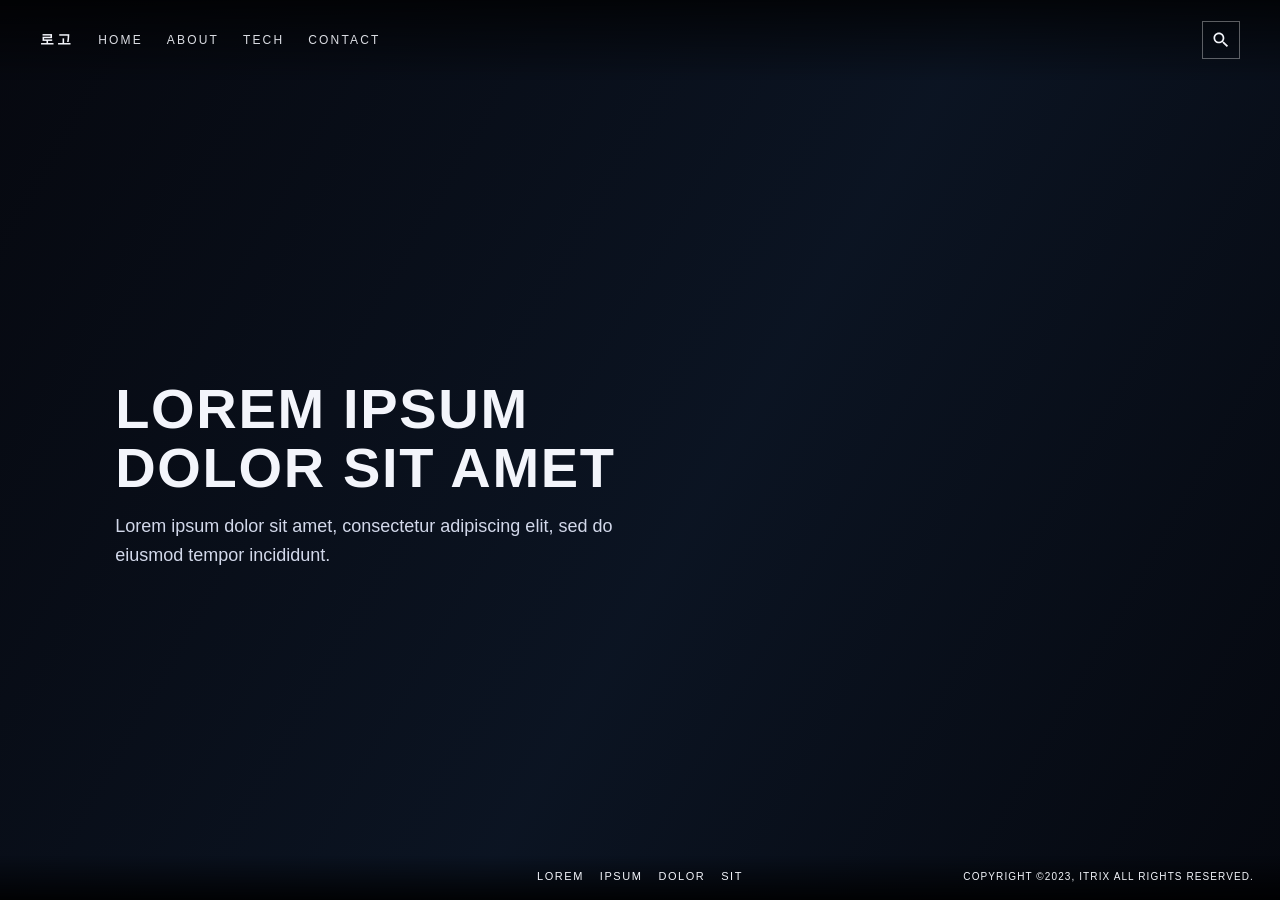
==== index.html @ 178fe6e1 "최초 업로드" ====
<!doctype html>
<html lang="ko">
  <head>
    <meta charset="UTF-8" />
    <meta name="viewport" content="width=device-width, initial-scale=1.0" />
    <title>ITRIX Mockup</title>
    <link rel="stylesheet" href="styles.css" />
  </head>
  <body>
    <header class="site-header" aria-label="주요 메뉴">
      <div class="logo">로고</div>

      <nav class="site-nav" aria-label="메인 네비게이션">
        <a href="#section-1">HOME</a>
        <a href="#section-2">ABOUT</a>
        <a href="#section-3">Tech</a>
        <a href="#section-3">Contact</a>
      </nav>

      <button class="search-btn" type="button" aria-label="검색">
        <svg viewBox="0 0 24 24" aria-hidden="true" focusable="false">
          <path d="M15.5 14h-.79l-.28-.27C15.41 12.59 16 11.11 16 9.5 16 5.91 13.09 3 9.5 3S3 5.91 3 9.5 5.91 16 9.5 16c1.61 0 3.09-.59 4.23-1.57l.27.28v.79l5 4.99L20.49 19l-4.99-5zm-6 0C7.01 14 5 11.99 5 9.5S7.01 5 9.5 5 14 7.01 14 9.5 11.99 14 9.5 14z"></path>
        </svg>
      </button>
    </header>

    <main class="main-container">
      <section id="section-1" class="panel panel-1">
        <video
          class="panel-bg-video"
          autoplay
          muted
          loop
          playsinline
          preload="auto"
          aria-hidden="true"
        >
          <source src="assets/rummikub.mp4" type="video/mp4" />
        </video>

        <div class="panel-content">
          <h1 class="panel-title">Lorem Ipsum Dolor Sit Amet</h1>
          <p class="panel-text">
            Lorem ipsum dolor sit amet, consectetur adipiscing elit, sed do eiusmod tempor incididunt.
          </p>
        </div>
      </section>

      <section id="section-2" class="panel panel-2">
        <div class="panel-content">
          <h2 class="panel-title">Consectetur Adipiscing Elit</h2>
          <p class="panel-text">
            Lorem ipsum dolor sit amet, consectetur adipiscing elit, ut labore et dolore magna aliqua.
          </p>
        </div>
      </section>

      <section id="section-3" class="panel panel-3">
        <div class="panel-content">
          <h2 class="panel-title">Sed Do Eiusmod Tempor</h2>
          <p class="panel-text">
            Lorem ipsum dolor sit amet, veniam quis nostrud exercitation ullamco laboris nisi ut.
          </p>
        </div>
      </section>
    </main>

    <footer class="site-footer" aria-label="푸터 메뉴">
      <ul class="footer-menu">
        <li><a href="#">Lorem</a></li>
        <li><a href="#">Ipsum</a></li>
        <li><a href="#">Dolor</a></li>
        <li><a href="#">Sit</a></li>
      </ul>

      <p class="footer-copy">COPYRIGHT ©2023, ITRIX ALL RIGHTS RESERVED.</p>
    </footer>
  </body>
</html>
---- styles.css ----
:root {
  --text: #f3f5fb;
  --muted: #d2d8ea;
  --line: rgba(255, 255, 255, 0.35);
}

* {
  box-sizing: border-box;
}

html,
body {
  margin: 0;
  width: 100%;
  height: 100%;
  font-family: "Helvetica Neue", Helvetica, Arial, sans-serif;
  color: var(--text);
  background: #000;
}

body {
  overflow: hidden;
}

a {
  color: inherit;
  text-decoration: none;
}

.site-header {
  position: fixed;
  top: 0;
  left: 0;
  right: 0;
  z-index: 30;
  height: 80px;
  display: flex;
  align-items: center;
  gap: 24px;
  padding: 0 40px;
  background: linear-gradient(to bottom, rgba(0, 0, 0, 0.72), rgba(0, 0, 0, 0));
}

.logo {
  font-size: 14px;
  letter-spacing: 0.22em;
  text-transform: uppercase;
  font-weight: 700;
}

.site-nav {
  display: flex;
  align-items: center;
  gap: 24px;
}

.site-nav a {
  font-size: 12px;
  letter-spacing: 0.18em;
  text-transform: uppercase;
  opacity: 0.9;
}

.site-nav a:hover {
  opacity: 1;
}

.search-btn {
  margin-left: auto;
  width: 38px;
  height: 38px;
  border: 1px solid var(--line);
  background: transparent;
  color: var(--text);
  cursor: pointer;
  display: grid;
  place-items: center;
}

.search-btn svg {
  width: 20px;
  height: 20px;
  fill: currentColor;
}

.main-container {
  width: 100%;
  height: 100vh;
  overflow-y: auto;
  scroll-snap-type: y mandatory;
  scroll-behavior: smooth;
}

.panel {
  position: relative;
  width: 100%;
  height: 100vh;
  min-height: 100vh;
  scroll-snap-align: start;
  display: flex;
  align-items: center;
  padding: 0 9vw;
  overflow: hidden;
}

.panel::before {
  content: "";
  position: absolute;
  inset: 0;
  background: linear-gradient(90deg, rgba(0, 0, 0, 0.45), rgba(0, 0, 0, 0.12) 50%, rgba(0, 0, 0, 0));
  z-index: 1;
}

.panel-bg-video {
  position: absolute;
  inset: 0;
  width: 100%;
  height: 100%;
  object-fit: cover;
  z-index: 0;
}

.panel-1 {
  background: #06080f;
}

.panel-1::before {
  background: linear-gradient(120deg, rgba(6, 8, 15, 0.72) 0%, rgba(16, 31, 52, 0.52) 55%, rgba(4, 8, 15, 0.35) 100%);
}

.panel-2 {
  background: linear-gradient(125deg, #103450 0%, #255b83 100%);
}

.panel-3 {
  background: linear-gradient(125deg, #101015 0%, #252738 100%);
}

.panel-content {
  position: relative;
  z-index: 2;
  max-width: 520px;
  margin-top: 50px;
}

.panel-title {
  margin: 0 0 14px;
  font-size: clamp(28px, 4.4vw, 56px);
  line-height: 1.05;
  text-transform: uppercase;
  letter-spacing: 0.03em;
}

.panel-text {
  margin: 0;
  color: var(--muted);
  font-size: clamp(14px, 1.5vw, 18px);
  line-height: 1.6;
}

.site-footer {
  position: fixed;
  left: 0;
  right: 0;
  bottom: 0;
  z-index: 30;
  display: grid;
  grid-template-columns: 1fr auto 1fr;
  align-items: center;
  padding: 14px 26px 18px;
  background: linear-gradient(to top, rgba(0, 0, 0, 0.86), rgba(0, 0, 0, 0));
}

.footer-menu {
  grid-column: 2;
  margin: 0;
  padding: 0;
  list-style: none;
  display: flex;
  align-items: center;
  gap: 16px;
  font-size: 11px;
  letter-spacing: 0.14em;
  text-transform: uppercase;
}

.footer-copy {
  grid-column: 3;
  justify-self: end;
  margin: 0;
  font-size: 10px;
  letter-spacing: 0.11em;
  text-transform: uppercase;
}

@media (max-width: 900px) {
  .site-header {
    height: 68px;
    padding: 0 16px;
    gap: 12px;
  }

  .site-nav {
    gap: 10px;
  }

  .site-nav a {
    font-size: 10px;
    letter-spacing: 0.1em;
  }

  .panel {
    padding: 0 18px;
  }

  .panel-content {
    margin-top: 28px;
    max-width: 92%;
  }

  .site-footer {
    grid-template-columns: 1fr;
    justify-items: center;
    gap: 8px;
    padding: 10px 14px 12px;
  }

  .footer-menu {
    grid-column: 1;
    flex-wrap: wrap;
    justify-content: center;
    gap: 8px 14px;
  }

  .footer-copy {
    grid-column: 1;
    justify-self: center;
    text-align: center;
    font-size: 9px;
    letter-spacing: 0.08em;
  }
}
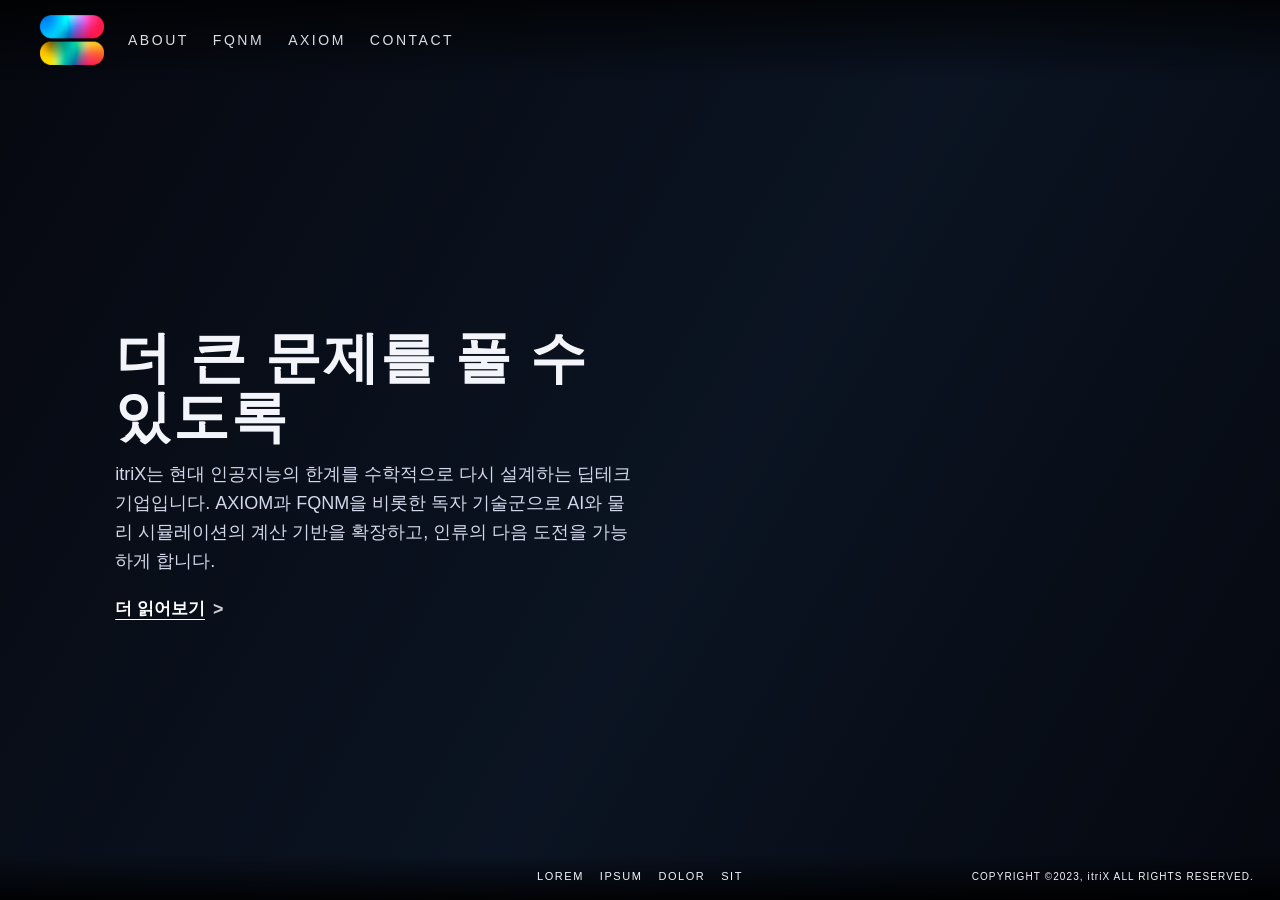
==== commit 779cb49a: "Add itriX detail pages" ====
--- a/index.html
+++ b/index.html
@@ -3,25 +3,31 @@
   <head>
     <meta charset="UTF-8" />
     <meta name="viewport" content="width=device-width, initial-scale=1.0" />
-    <title>ITRIX Mockup</title>
+    <title>itriX</title>
+    <link rel="icon" type="image/png" sizes="128x128" href="assets/favicon.png" />
     <link rel="stylesheet" href="styles.css" />
+    <script src="site.js" defer></script>
   </head>
   <body>
     <header class="site-header" aria-label="주요 메뉴">
-      <div class="logo">로고</div>
+      <a class="logo" href="#section-1" aria-label="itriX 홈">
+        <img src="assets/logo.png" alt="itriX" />
+      </a>
 
-      <nav class="site-nav" aria-label="메인 네비게이션">
-        <a href="#section-1">HOME</a>
-        <a href="#section-2">ABOUT</a>
-        <a href="#section-3">Tech</a>
+      <nav class="site-nav" id="site-nav" aria-label="메인 네비게이션" data-site-nav>
+        <a href="about.html">ABOUT</a>
+        <a href="#section-2">FQNM</a>
+        <a href="#section-3">AXIOM</a>
         <a href="#section-3">Contact</a>
       </nav>
 
-      <button class="search-btn" type="button" aria-label="검색">
-        <svg viewBox="0 0 24 24" aria-hidden="true" focusable="false">
-          <path d="M15.5 14h-.79l-.28-.27C15.41 12.59 16 11.11 16 9.5 16 5.91 13.09 3 9.5 3S3 5.91 3 9.5 5.91 16 9.5 16c1.61 0 3.09-.59 4.23-1.57l.27.28v.79l5 4.99L20.49 19l-4.99-5zm-6 0C7.01 14 5 11.99 5 9.5S7.01 5 9.5 5 14 7.01 14 9.5 11.99 14 9.5 14z"></path>
-        </svg>
+      <button class="menu-toggle" type="button" aria-label="메뉴 열기" aria-controls="site-nav" aria-expanded="false" data-menu-toggle>
+        <span aria-hidden="true"></span>
+        <span aria-hidden="true"></span>
+        <span aria-hidden="true"></span>
       </button>
+
+      <div class="nav-backdrop" data-menu-backdrop></div>
     </header>
 
     <main class="main-container">
@@ -38,30 +44,39 @@
           <source src="assets/rummikub.mp4" type="video/mp4" />
         </video>
 
-        <div class="panel-content">
-          <h1 class="panel-title">Lorem Ipsum Dolor Sit Amet</h1>
-          <p class="panel-text">
-            Lorem ipsum dolor sit amet, consectetur adipiscing elit, sed do eiusmod tempor incididunt.
-          </p>
-        </div>
+        <a class="panel-hit-area" href="about.html" aria-label="itriX 브랜드 스토리 페이지로 이동">
+          <div class="panel-content">
+            <h1 class="panel-title">더 큰 문제를 풀 수 있도록</h1>
+            <p class="panel-text">
+              itriX는 현대 인공지능의 한계를 수학적으로 다시 설계하는 딥테크 기업입니다. AXIOM과 FQNM을 비롯한 독자 기술군으로 AI와 물리 시뮬레이션의 계산 기반을 확장하고, 인류의 다음 도전을 가능하게 합니다.
+            </p>
+            <span class="panel-read-more"><span class="panel-read-more-label">더 읽어보기</span></span>
+          </div>
+        </a>
       </section>
 
       <section id="section-2" class="panel panel-2">
-        <div class="panel-content">
-          <h2 class="panel-title">Consectetur Adipiscing Elit</h2>
-          <p class="panel-text">
-            Lorem ipsum dolor sit amet, consectetur adipiscing elit, ut labore et dolore magna aliqua.
-          </p>
-        </div>
+        <a class="panel-hit-area" href="physical-ai.html" aria-label="차세대 물리 AI를 위한 계산 인프라 상세 페이지로 이동">
+          <div class="panel-content">
+            <h2 class="panel-title">차세대 물리 AI를 위한 계산 인프라</h2>
+            <p class="panel-text">
+              itriX는 물리 시뮬레이션의 병목을 줄이는 독자 계산 기술로, 더 빠르고 비용 효율적인 Physical AI 인프라를 구축합니다. 고성능 해석이 필요한 산업 전반에서 계산 비용 절감, 모델 신뢰도 향상, 하드웨어 효율 개선으로 이어질 수 있는 확장형 기술 플랫폼을 지향합니다.
+            </p>
+            <span class="panel-read-more"><span class="panel-read-more-label">더 읽어보기</span></span>
+          </div>
+        </a>
       </section>
 
       <section id="section-3" class="panel panel-3">
-        <div class="panel-content">
-          <h2 class="panel-title">Sed Do Eiusmod Tempor</h2>
-          <p class="panel-text">
-            Lorem ipsum dolor sit amet, veniam quis nostrud exercitation ullamco laboris nisi ut.
-          </p>
-        </div>
+        <a class="panel-hit-area" href="axiom.html" aria-label="AI 계산 스택을 단순화하는 AXIOM 엔진 상세 페이지로 이동">
+          <div class="panel-content">
+            <h2 class="panel-title">AI 계산 스택을 단순화하는 AXIOM 엔진</h2>
+            <p class="panel-text">
+              itriX의 AXIOM 엔진은 AI 인프라에서 가장 큰 비용 항목 중 하나인 고차원 연산의 처리 효율을 높이는 기술입니다. 더 빠른 계산, 낮은 메모리 부담, 기존 컴퓨팅 자산의 활용도 개선을 통해 차세대 AI 워크로드의 경제성을 끌어올리는 것을 목표로 합니다.
+            </p>
+            <span class="panel-read-more"><span class="panel-read-more-label">더 읽어보기</span></span>
+          </div>
+        </a>
       </section>
     </main>
 
@@ -73,7 +88,7 @@
         <li><a href="#">Sit</a></li>
       </ul>
 
-      <p class="footer-copy">COPYRIGHT ©2023, ITRIX ALL RIGHTS RESERVED.</p>
+      <p class="footer-copy">COPYRIGHT ©2023, itriX ALL RIGHTS RESERVED.</p>
     </footer>
   </body>
 </html>
--- a/styles.css
+++ b/styles.css
@@ -42,10 +42,19 @@
 }
 
 .logo {
-  font-size: 14px;
-  letter-spacing: 0.22em;
-  text-transform: uppercase;
-  font-weight: 700;
+  flex: 0 0 auto;
+  display: inline-flex;
+  align-items: center;
+  width: 64px;
+  height: 50px;
+}
+
+.logo img {
+  display: block;
+  width: 100%;
+  height: auto;
+  max-height: 100%;
+  object-fit: contain;
 }
 
 .site-nav {
@@ -55,7 +64,7 @@
 }
 
 .site-nav a {
-  font-size: 12px;
+  font-size: 14px;
   letter-spacing: 0.18em;
   text-transform: uppercase;
   opacity: 0.9;
@@ -65,22 +74,47 @@
   opacity: 1;
 }
 
-.search-btn {
+.menu-toggle {
   margin-left: auto;
   width: 38px;
   height: 38px;
-  border: 1px solid var(--line);
+  border: 0;
   background: transparent;
   color: var(--text);
   cursor: pointer;
-  display: grid;
-  place-items: center;
-}
-
-.search-btn svg {
+  display: none;
+  align-items: center;
+  justify-content: center;
+  flex-direction: column;
+  gap: 5px;
+  position: relative;
+  z-index: 42;
+}
+
+.menu-toggle span {
   width: 20px;
-  height: 20px;
-  fill: currentColor;
+  height: 2px;
+  border-radius: 999px;
+  background: currentColor;
+  transition:
+    opacity 180ms ease,
+    transform 180ms ease;
+}
+
+.site-header.is-menu-open .menu-toggle span:nth-child(1) {
+  transform: translateY(7px) rotate(45deg);
+}
+
+.site-header.is-menu-open .menu-toggle span:nth-child(2) {
+  opacity: 0;
+}
+
+.site-header.is-menu-open .menu-toggle span:nth-child(3) {
+  transform: translateY(-7px) rotate(-45deg);
+}
+
+.nav-backdrop {
+  display: none;
 }
 
 .main-container {
@@ -89,6 +123,7 @@
   overflow-y: auto;
   scroll-snap-type: y mandatory;
   scroll-behavior: smooth;
+  overscroll-behavior-y: contain;
 }
 
 .panel {
@@ -97,6 +132,7 @@
   height: 100vh;
   min-height: 100vh;
   scroll-snap-align: start;
+  scroll-snap-stop: always;
   display: flex;
   align-items: center;
   padding: 0 9vw;
@@ -129,11 +165,25 @@
 }
 
 .panel-2 {
-  background: linear-gradient(125deg, #103450 0%, #255b83 100%);
+  background:
+    linear-gradient(125deg, rgba(5, 17, 31, 0.38) 0%, rgba(8, 40, 61, 0.12) 100%),
+    url("assets/physical-ai-infra-bg.png") center / cover no-repeat,
+    #071522;
+}
+
+.panel-2::before {
+  background: linear-gradient(90deg, rgba(0, 0, 0, 0.72), rgba(2, 13, 24, 0.36) 52%, rgba(0, 0, 0, 0.04));
 }
 
 .panel-3 {
-  background: linear-gradient(125deg, #101015 0%, #252738 100%);
+  background:
+    linear-gradient(125deg, rgba(5, 8, 15, 0.46) 0%, rgba(14, 22, 34, 0.16) 100%),
+    url("assets/axiom-engine-bg.png") center / cover no-repeat,
+    #070a11;
+}
+
+.panel-3::before {
+  background: linear-gradient(90deg, rgba(0, 0, 0, 0.76), rgba(3, 10, 18, 0.48) 48%, rgba(0, 0, 0, 0.08));
 }
 
 .panel-content {
@@ -141,6 +191,34 @@
   z-index: 2;
   max-width: 520px;
   margin-top: 50px;
+}
+
+.panel-hit-area {
+  position: absolute;
+  inset: 0;
+  z-index: 2;
+  display: flex;
+  align-items: center;
+  padding: 0 9vw;
+  color: inherit;
+  cursor: pointer;
+}
+
+.panel-hit-area .panel-content {
+  transition:
+    transform 220ms ease,
+    opacity 220ms ease;
+}
+
+.panel-hit-area:hover .panel-content,
+.panel-hit-area:focus-visible .panel-content {
+  transform: translateY(-4px);
+  opacity: 0.94;
+}
+
+.panel-hit-area:focus-visible {
+  outline: 1px solid rgba(255, 255, 255, 0.72);
+  outline-offset: -18px;
 }
 
 .panel-title {
@@ -156,6 +234,34 @@
   color: var(--muted);
   font-size: clamp(14px, 1.5vw, 18px);
   line-height: 1.6;
+}
+
+.panel-read-more {
+  display: inline-flex;
+  align-items: center;
+  gap: 8px;
+  margin-top: 22px;
+  color: #fff;
+  font-size: clamp(14px, 1.35vw, 17px);
+  font-weight: 700;
+  line-height: 1.4;
+  text-decoration: none;
+}
+
+.panel-read-more-label {
+  text-decoration: underline;
+  text-decoration-thickness: 1px;
+  text-underline-offset: 5px;
+}
+
+.panel-read-more::after {
+  content: ">";
+  color: #cfcfcf;
+  font-size: 1.05em;
+  font-weight: 700;
+  line-height: 1;
+  text-decoration: none;
+  transform: translateY(1px);
 }
 
 .site-footer {
@@ -190,7 +296,388 @@
   margin: 0;
   font-size: 10px;
   letter-spacing: 0.11em;
+}
+
+.detail-body {
+  overflow: hidden;
+}
+
+.detail-page,
+.detail-section,
+.section-carousel,
+.section-track,
+.detail-slide {
+  width: 100%;
+  height: 100vh;
+}
+
+.detail-page {
+  position: relative;
+  overflow-x: hidden;
+  overflow-y: auto;
+  background: #000;
+  scroll-behavior: smooth;
+  scroll-snap-type: y mandatory;
+  overscroll-behavior-y: contain;
+}
+
+.detail-section {
+  position: relative;
+  min-height: 100vh;
+  scroll-snap-align: start;
+  scroll-snap-stop: always;
+  display: flex;
+  align-items: center;
+  overflow: hidden;
+  padding: 0 9vw;
+  background-position: center;
+  background-size: cover;
+  background-repeat: no-repeat;
+}
+
+.detail-section::before,
+.detail-slide::before {
+  content: "";
+  position: absolute;
+  inset: 0;
+  z-index: 1;
+  background:
+    linear-gradient(90deg, rgba(0, 0, 0, 0.84) 0%, rgba(0, 0, 0, 0.58) 36%, rgba(0, 0, 0, 0.08) 78%),
+    linear-gradient(180deg, rgba(0, 0, 0, 0.42) 0%, rgba(0, 0, 0, 0.04) 34%, rgba(0, 0, 0, 0.72) 100%);
+}
+
+.detail-section::after,
+.detail-slide::after {
+  content: "";
+  position: absolute;
+  inset: auto 0 0;
+  z-index: 1;
+  height: 38%;
+  background: linear-gradient(to top, rgba(0, 0, 0, 0.78), rgba(0, 0, 0, 0));
+}
+
+.detail-section-carousel {
+  display: block;
+  padding: 0;
+}
+
+.detail-section-carousel::before,
+.detail-section-carousel::after {
+  content: none;
+}
+
+.section-carousel {
+  position: relative;
+  overflow: hidden;
+}
+
+.section-track {
+  display: flex;
+  will-change: transform;
+  transition: transform 760ms cubic-bezier(0.22, 1, 0.36, 1);
+}
+
+.detail-slide {
+  position: relative;
+  flex: 0 0 100%;
+  display: flex;
+  align-items: center;
+  overflow: hidden;
+  padding: 0 9vw;
+  background-position: center;
+  background-size: cover;
+  background-repeat: no-repeat;
+}
+
+.detail-slide-hero {
+  background-image: url("assets/physical-ai-detail-hero.png");
+}
+
+.detail-slide-quantized {
+  background-image: url("assets/physical-ai-quantized-lattice.png");
+}
+
+.detail-slide-conservation {
+  background-image: url("assets/physical-ai-conservation-core.png");
+}
+
+.detail-slide-throughput {
+  background-image: url("assets/physical-ai-high-frequency-flow.png");
+  background-position: 58% center;
+}
+
+.detail-slide-economics {
+  background-image: url("assets/physical-ai-compute-economics.png");
+}
+
+.detail-slide-hardware {
+  background-image: url("assets/physical-ai-hardware-efficiency.png");
+}
+
+.detail-slide-hardware {
+  background-position: 64% center;
+}
+
+.detail-slide-platform {
+  background-image: url("assets/physical-ai-platform-grid.png");
+}
+
+.detail-slide-robotics {
+  background-image: url("assets/physical-ai-robotics-validation.png");
+  background-position: 54% center;
+}
+
+.detail-slide-energy {
+  background-image: url("assets/physical-ai-energy-manufacturing.png");
+  background-position: 58% center;
+}
+
+.axiom-slide-hero {
+  background-image: url("assets/axiom-detail-hero.png");
+}
+
+.axiom-slide-unified-kernel {
+  background-image: url("assets/axiom-unified-kernel.png");
+}
+
+.axiom-slide-cre-geometry {
+  background-image: url("assets/axiom-cre-geometry.png");
+}
+
+.axiom-slide-memory {
+  background-image: url("assets/axiom-memory-footprint.png");
+}
+
+.axiom-slide-economics {
+  background-image: url("assets/axiom-compute-economics.png");
+}
+
+.axiom-slide-runtime {
+  background-image: url("assets/axiom-runtime-path.png");
+}
+
+.axiom-slide-hardware {
+  background-image: url("assets/axiom-hardware-utilization.png");
+}
+
+.axiom-slide-ai-workloads {
+  background-image: url("assets/axiom-ai-workloads.png");
+}
+
+.axiom-slide-platform-ip {
+  background-image: url("assets/axiom-platform-ip.png");
+}
+
+.detail-copy {
+  position: relative;
+  z-index: 2;
+  max-width: 690px;
+  margin-top: 54px;
+}
+
+.detail-copy-narrow {
+  max-width: 630px;
+}
+
+.detail-kicker {
+  margin: 0 0 14px;
+  color: rgba(244, 248, 255, 0.78);
+  font-size: 12px;
+  font-weight: 700;
+  letter-spacing: 0.22em;
   text-transform: uppercase;
+}
+
+.detail-copy h1,
+.detail-copy h2 {
+  margin: 0;
+  max-width: 760px;
+  font-size: 82px;
+  line-height: 1.02;
+  letter-spacing: 0;
+}
+
+.detail-copy h2 {
+  font-size: 60px;
+}
+
+.detail-copy p {
+  margin: 22px 0 0;
+  max-width: 650px;
+  color: rgba(229, 236, 250, 0.88);
+  font-size: clamp(15px, 1.35vw, 19px);
+  line-height: 1.65;
+}
+
+.detail-meta {
+  display: grid;
+  grid-template-columns: repeat(3, minmax(0, 1fr));
+  gap: 1px;
+  max-width: 720px;
+  margin: 34px 0 0;
+  padding: 0;
+  background: rgba(255, 255, 255, 0.16);
+  border: 1px solid rgba(255, 255, 255, 0.18);
+}
+
+.detail-meta div {
+  min-height: 86px;
+  padding: 15px 18px 16px;
+  background: rgba(2, 8, 16, 0.42);
+  backdrop-filter: blur(14px);
+}
+
+.detail-meta dt {
+  color: rgba(255, 255, 255, 0.58);
+  font-size: 10px;
+  font-weight: 700;
+  letter-spacing: 0.18em;
+  text-transform: uppercase;
+}
+
+.detail-meta dd {
+  margin: 8px 0 0;
+  color: rgba(255, 255, 255, 0.92);
+  font-size: 13px;
+  line-height: 1.45;
+}
+
+.detail-scroll-cue {
+  position: absolute;
+  left: 50%;
+  bottom: 78px;
+  z-index: 3;
+  width: 40px;
+  height: 40px;
+  display: grid;
+  place-items: center;
+  color: rgba(255, 255, 255, 0.82);
+  transform: translateX(-50%);
+}
+
+.detail-scroll-cue span {
+  font-size: 32px;
+  line-height: 1;
+}
+
+.carousel-arrow {
+  position: absolute;
+  top: 50%;
+  z-index: 35;
+  width: 54px;
+  height: 72px;
+  border: 0;
+  background: transparent;
+  color: rgba(255, 255, 255, 0.88);
+  cursor: pointer;
+  transform: translateY(-50%);
+}
+
+.carousel-arrow span {
+  display: block;
+  font-size: 48px;
+  line-height: 1;
+}
+
+.carousel-arrow:hover,
+.carousel-arrow:focus-visible {
+  color: #fff;
+}
+
+.carousel-arrow:focus-visible,
+.carousel-dot:focus-visible {
+  outline: 1px solid rgba(255, 255, 255, 0.8);
+  outline-offset: 4px;
+}
+
+.carousel-arrow-prev {
+  left: 20px;
+}
+
+.carousel-arrow-next {
+  right: 20px;
+}
+
+.carousel-dots {
+  position: absolute;
+  left: 50%;
+  bottom: 74px;
+  z-index: 35;
+  display: flex;
+  align-items: center;
+  gap: 8px;
+  transform: translateX(-50%);
+}
+
+.carousel-dot {
+  width: 6px;
+  height: 6px;
+  padding: 0;
+  border: 0;
+  border-radius: 999px;
+  background: rgba(255, 255, 255, 0.48);
+  cursor: pointer;
+  transition:
+    width 180ms ease,
+    background 180ms ease;
+}
+
+.carousel-dot.is-active {
+  width: 26px;
+  background: #fff;
+}
+
+@media (max-width: 1200px) {
+  .detail-copy h1,
+  .detail-copy h2 {
+    font-size: 68px;
+  }
+
+  .detail-copy h2 {
+    font-size: 52px;
+  }
+}
+
+@media (max-height: 700px) {
+  .detail-copy {
+    max-width: 860px;
+    margin-top: 24px;
+  }
+
+  .detail-copy-narrow {
+    max-width: 780px;
+  }
+
+  .detail-kicker {
+    margin-bottom: 10px;
+    font-size: 11px;
+  }
+
+  .detail-copy h1,
+  .detail-copy h2 {
+    max-width: 920px;
+    font-size: 52px;
+    line-height: 1.04;
+  }
+
+  .detail-copy h2 {
+    font-size: 46px;
+  }
+
+  .detail-copy p {
+    max-width: 800px;
+    margin-top: 14px;
+    font-size: 15px;
+    line-height: 1.5;
+  }
+
+  .detail-meta {
+    display: none;
+  }
+
+  .carousel-dots {
+    bottom: 58px;
+  }
 }
 
 @media (max-width: 900px) {
@@ -198,24 +685,165 @@
     height: 68px;
     padding: 0 16px;
     gap: 12px;
+    z-index: 40;
+  }
+
+  .logo {
+    width: 50px;
+    height: 40px;
   }
 
   .site-nav {
-    gap: 10px;
+    position: fixed;
+    top: 0;
+    right: 0;
+    bottom: 0;
+    z-index: 41;
+    width: min(280px, calc(100vw - 70px));
+    padding: 88px 24px 28px;
+    flex-direction: column;
+    align-items: flex-start;
+    gap: 16px;
+    background: rgba(4, 7, 14, 0.94);
+    border-left: 1px solid rgba(255, 255, 255, 0.14);
+    box-shadow: -18px 0 40px rgba(0, 0, 0, 0.34);
+    backdrop-filter: blur(18px);
+    transform: translateX(100%);
+    pointer-events: none;
+    transition: transform 220ms ease;
   }
 
   .site-nav a {
-    font-size: 10px;
-    letter-spacing: 0.1em;
+    width: 100%;
+    padding: 10px 0;
+    font-size: 13px;
+    letter-spacing: 0.16em;
+    border-bottom: 1px solid rgba(255, 255, 255, 0.12);
+  }
+
+  .menu-toggle {
+    display: inline-flex;
+  }
+
+  .site-header.is-menu-open .site-nav {
+    transform: translateX(0);
+    pointer-events: auto;
+  }
+
+  .nav-backdrop {
+    position: fixed;
+    inset: 0;
+    z-index: 39;
+    display: block;
+    background: rgba(0, 0, 0, 0.28);
+    opacity: 0;
+    pointer-events: none;
+    transition: opacity 220ms ease;
+  }
+
+  .site-header.is-menu-open .nav-backdrop {
+    opacity: 1;
+    pointer-events: auto;
   }
 
   .panel {
+    padding: 0 18px;
+  }
+
+  .panel-hit-area {
     padding: 0 18px;
   }
 
   .panel-content {
     margin-top: 28px;
     max-width: 92%;
+  }
+
+  .detail-section,
+  .detail-slide {
+    align-items: center;
+    padding: 84px 18px 96px;
+  }
+
+  .detail-section-carousel {
+    padding: 0;
+  }
+
+  .detail-slide::before {
+    background:
+      linear-gradient(90deg, rgba(0, 0, 0, 0.76), rgba(0, 0, 0, 0.18) 100%),
+      linear-gradient(180deg, rgba(0, 0, 0, 0.4) 0%, rgba(0, 0, 0, 0.2) 34%, rgba(0, 0, 0, 0.86) 100%);
+  }
+
+  .detail-section::before {
+    background:
+      linear-gradient(90deg, rgba(0, 0, 0, 0.76), rgba(0, 0, 0, 0.18) 100%),
+      linear-gradient(180deg, rgba(0, 0, 0, 0.4) 0%, rgba(0, 0, 0, 0.2) 34%, rgba(0, 0, 0, 0.86) 100%);
+  }
+
+  .detail-copy {
+    max-width: 100%;
+    margin-top: 0;
+  }
+
+  .detail-kicker {
+    font-size: 10px;
+    letter-spacing: 0.16em;
+  }
+
+  .detail-copy h1,
+  .detail-copy h2 {
+    font-size: 40px;
+    line-height: 1.04;
+  }
+
+  .detail-copy p {
+    margin-top: 15px;
+    font-size: 14px;
+    line-height: 1.58;
+  }
+
+  .detail-meta {
+    grid-template-columns: 1fr;
+    margin-top: 22px;
+  }
+
+  .detail-meta div {
+    min-height: auto;
+    padding: 10px 12px;
+  }
+
+  .detail-meta dd {
+    margin-top: 4px;
+    font-size: 12px;
+  }
+
+  .carousel-arrow {
+    top: auto;
+    bottom: 64px;
+    width: 44px;
+    height: 44px;
+    transform: none;
+  }
+
+  .carousel-arrow span {
+    font-size: 36px;
+  }
+
+  .carousel-arrow-prev {
+    left: 10px;
+  }
+
+  .carousel-arrow-next {
+    right: 10px;
+  }
+
+  .carousel-dots {
+    bottom: 78px;
+  }
+
+  .detail-scroll-cue {
+    bottom: 74px;
   }
 
   .site-footer {
@@ -240,3 +868,656 @@
     letter-spacing: 0.08em;
   }
 }
+
+.about-body {
+  overflow: hidden;
+  background: #020408;
+}
+
+.about-body .site-header {
+  background: linear-gradient(to bottom, rgba(0, 0, 0, 0.82), rgba(0, 0, 0, 0));
+}
+
+.about-body .site-nav a[aria-current="page"] {
+  opacity: 1;
+  color: #fff;
+}
+
+.about-progress {
+  position: fixed;
+  top: 0;
+  left: 0;
+  right: 0;
+  z-index: 70;
+  height: 2px;
+  background: linear-gradient(90deg, #f4f8ff, #e8a95a);
+  transform: scaleX(0);
+  transform-origin: left center;
+}
+
+.about-page {
+  height: 100vh;
+  overflow-x: hidden;
+  overflow-y: auto;
+  background:
+    radial-gradient(circle at 72% 8%, rgba(73, 137, 154, 0.22), transparent 32%),
+    linear-gradient(180deg, #020408 0%, #050911 42%, #020408 100%);
+  scroll-behavior: smooth;
+  overscroll-behavior-y: contain;
+}
+
+.about-hero,
+.about-section,
+.about-question,
+.about-reconstruction,
+.about-closing {
+  position: relative;
+  overflow: hidden;
+}
+
+.about-hero {
+  min-height: 100svh;
+  display: flex;
+  align-items: center;
+  padding: 124px 9vw 110px;
+  background:
+    linear-gradient(90deg, rgba(0, 0, 0, 0.86) 0%, rgba(0, 0, 0, 0.72) 34%, rgba(0, 0, 0, 0.16) 78%),
+    linear-gradient(180deg, rgba(0, 0, 0, 0.16), rgba(0, 0, 0, 0.86)),
+    url("assets/about-lens-hero.png") center / cover no-repeat;
+}
+
+.about-hero-copy {
+  position: relative;
+  z-index: 2;
+  width: min(760px, 100%);
+}
+
+.about-wordmark {
+  display: flex;
+  align-items: baseline;
+  gap: 0.02em;
+  margin: 0 0 30px;
+  color: #fff;
+  font-size: clamp(88px, 15vw, 188px);
+  font-weight: 800;
+  line-height: 0.82;
+  letter-spacing: 0;
+  text-transform: none;
+}
+
+.about-wordmark span:last-child {
+  color: #f5b868;
+  text-shadow:
+    0 0 28px rgba(245, 184, 104, 0.48),
+    0 0 68px rgba(91, 174, 201, 0.22);
+}
+
+.about-hero-line,
+.about-hero-statement,
+.about-hero-text {
+  margin: 0;
+  max-width: 660px;
+}
+
+.about-hero-line {
+  color: rgba(231, 239, 252, 0.74);
+  font-size: clamp(18px, 2vw, 27px);
+  line-height: 1.45;
+}
+
+.about-hero-statement {
+  margin-top: 26px;
+  color: #fff;
+  font-size: clamp(32px, 5.6vw, 72px);
+  font-weight: 800;
+  line-height: 1.04;
+  letter-spacing: 0;
+}
+
+.about-hero-text {
+  margin-top: 26px;
+  color: rgba(231, 239, 252, 0.86);
+  font-size: clamp(16px, 1.7vw, 21px);
+  line-height: 1.7;
+}
+
+.about-section {
+  padding: clamp(86px, 12vw, 178px) 9vw;
+}
+
+.about-intro-grid,
+.about-two-column,
+.about-name-grid {
+  display: grid;
+  grid-template-columns: minmax(180px, 0.45fr) minmax(0, 1fr);
+  gap: clamp(38px, 7vw, 112px);
+  align-items: start;
+}
+
+.about-side-note {
+  position: sticky;
+  top: 120px;
+  display: grid;
+  gap: 16px;
+  color: rgba(231, 239, 252, 0.58);
+  font-size: 13px;
+  font-weight: 700;
+  letter-spacing: 0.24em;
+  text-transform: uppercase;
+}
+
+.about-side-note span {
+  padding-left: 18px;
+  border-left: 1px solid rgba(255, 255, 255, 0.18);
+}
+
+.about-prose {
+  max-width: 860px;
+}
+
+.about-prose p,
+.about-letter-card p,
+.about-reconstruction-copy p,
+.about-alpha-heading p,
+.about-alpha-path p,
+.about-closing-inner p {
+  margin: 0;
+  color: rgba(229, 236, 250, 0.82);
+  font-size: clamp(16px, 1.45vw, 20px);
+  line-height: 1.82;
+  word-break: keep-all;
+}
+
+.about-prose p + p,
+.about-letter-card p + p,
+.about-reconstruction-copy p + p,
+.about-closing-inner p + p {
+  margin-top: 24px;
+}
+
+.about-prose-large p {
+  color: rgba(241, 246, 255, 0.9);
+  font-size: clamp(22px, 2.5vw, 38px);
+  line-height: 1.48;
+  letter-spacing: 0;
+}
+
+.about-emphasis {
+  color: #fff !important;
+  font-weight: 800;
+}
+
+.about-computing {
+  background:
+    radial-gradient(circle at 16% 28%, rgba(61, 130, 151, 0.18), transparent 30%),
+    linear-gradient(180deg, rgba(255, 255, 255, 0.025), rgba(255, 255, 255, 0));
+}
+
+.about-two-column {
+  grid-template-columns: minmax(0, 0.9fr) minmax(280px, 0.48fr);
+}
+
+.about-index-panel {
+  display: grid;
+  grid-template-columns: 54px minmax(0, 1fr);
+  gap: 0;
+  border-top: 1px solid rgba(255, 255, 255, 0.2);
+}
+
+.about-index-panel span,
+.about-index-panel p {
+  min-height: 82px;
+  margin: 0;
+  padding: 20px 0;
+  border-bottom: 1px solid rgba(255, 255, 255, 0.16);
+}
+
+.about-index-panel span {
+  color: rgba(245, 184, 104, 0.82);
+  font-size: 12px;
+  font-weight: 800;
+  letter-spacing: 0.16em;
+}
+
+.about-index-panel p {
+  color: rgba(241, 246, 255, 0.88);
+  font-size: clamp(16px, 1.5vw, 19px);
+  line-height: 1.55;
+}
+
+.about-question {
+  min-height: 94svh;
+  display: flex;
+  align-items: center;
+  padding: 120px 9vw;
+  background:
+    linear-gradient(90deg, rgba(0, 0, 0, 0.84), rgba(0, 0, 0, 0.18)),
+    url("assets/axiom-cre-geometry.png") center / cover no-repeat;
+}
+
+.about-question-inner {
+  max-width: 980px;
+}
+
+.about-question-inner p {
+  margin: 0;
+  max-width: 780px;
+  color: rgba(231, 239, 252, 0.78);
+  font-size: clamp(16px, 1.55vw, 21px);
+  line-height: 1.7;
+}
+
+.about-question-inner h2 {
+  margin: 22px 0 28px;
+  max-width: 1120px;
+  color: #fff;
+  font-size: clamp(38px, 6vw, 86px);
+  line-height: 1.08;
+  letter-spacing: 0;
+}
+
+.about-mission {
+  background:
+    radial-gradient(circle at 84% 24%, rgba(245, 184, 104, 0.13), transparent 28%),
+    #03070d;
+}
+
+.about-mission-line {
+  display: grid;
+  grid-template-columns: minmax(120px, 0.28fr) minmax(0, 1fr);
+  gap: clamp(26px, 6vw, 86px);
+  align-items: start;
+  margin-bottom: clamp(56px, 8vw, 112px);
+}
+
+.about-mission-line span {
+  color: rgba(245, 184, 104, 0.88);
+  font-size: 12px;
+  font-weight: 800;
+  letter-spacing: 0.22em;
+  text-transform: uppercase;
+}
+
+.about-mission-line p {
+  margin: 0;
+  max-width: 1040px;
+  color: #fff;
+  font-size: clamp(38px, 5.4vw, 82px);
+  font-weight: 800;
+  line-height: 1.08;
+  letter-spacing: 0;
+  word-break: keep-all;
+}
+
+.about-prose-centered {
+  margin-left: auto;
+  margin-right: auto;
+}
+
+.about-name-system {
+  overflow: visible;
+  background:
+    linear-gradient(180deg, #03070d 0%, #07111a 44%, #03070d 100%),
+    radial-gradient(circle at 24% 48%, rgba(76, 149, 170, 0.15), transparent 34%);
+}
+
+.about-name-grid {
+  grid-template-columns: minmax(140px, 0.32fr) minmax(0, 1fr);
+  align-items: start;
+}
+
+.about-name-rail {
+  position: sticky;
+  top: 96px;
+  z-index: 3;
+  align-self: start;
+  display: grid;
+  gap: 3px;
+  color: rgba(255, 255, 255, 0.18);
+  font-size: clamp(54px, 7vw, 106px);
+  font-weight: 800;
+  line-height: 0.92;
+  letter-spacing: 0;
+}
+
+.about-name-rail span {
+  transition:
+    color 220ms ease,
+    text-shadow 220ms ease,
+    transform 220ms ease;
+}
+
+.about-name-rail span.is-active {
+  color: #fff;
+  text-shadow: 0 0 34px rgba(245, 184, 104, 0.34);
+  transform: translateX(10px);
+}
+
+.about-letter-card {
+  display: block;
+  padding: clamp(48px, 7vw, 86px) 0;
+  border-top: 1px solid rgba(255, 255, 255, 0.16);
+}
+
+.about-letter-card:last-child {
+  border-bottom: 1px solid rgba(255, 255, 255, 0.16);
+}
+
+.about-letter-mark {
+  display: none;
+  color: rgba(245, 184, 104, 0.9);
+  font-size: clamp(48px, 7vw, 96px);
+  font-weight: 800;
+  line-height: 0.92;
+}
+
+.about-letter-card h2,
+.about-reconstruction-copy h2,
+.about-alpha-heading h2,
+.about-closing-inner h2 {
+  margin: 0 0 22px;
+  color: #fff;
+  font-size: clamp(38px, 5.5vw, 78px);
+  line-height: 1.06;
+  letter-spacing: 0;
+  word-break: keep-all;
+}
+
+.about-letter-card-x .about-letter-mark,
+.about-letter-card-x h2 {
+  color: #f5b868;
+}
+
+.about-reconstruction {
+  min-height: 112svh;
+  display: flex;
+  align-items: center;
+  padding: 128px 9vw 120px;
+  background:
+    linear-gradient(90deg, rgba(0, 0, 0, 0.88) 0%, rgba(0, 0, 0, 0.72) 34%, rgba(0, 0, 0, 0.1) 78%),
+    linear-gradient(180deg, rgba(0, 0, 0, 0.22), rgba(0, 0, 0, 0.82)),
+    url("assets/about-reconstruction-point.png") center / cover no-repeat;
+}
+
+.about-reconstruction-copy {
+  max-width: 760px;
+}
+
+.about-alpha {
+  background: #020408;
+}
+
+.about-alpha-heading {
+  max-width: 900px;
+  margin-bottom: clamp(50px, 8vw, 96px);
+}
+
+.about-alpha-paths {
+  display: grid;
+  grid-template-columns: repeat(2, minmax(0, 1fr));
+  gap: clamp(26px, 4vw, 54px);
+}
+
+.about-alpha-path {
+  display: block;
+  min-height: 360px;
+  padding: clamp(28px, 4vw, 46px);
+  border: 1px solid rgba(255, 255, 255, 0.16);
+  background:
+    linear-gradient(145deg, rgba(255, 255, 255, 0.07), rgba(255, 255, 255, 0.018)),
+    rgba(2, 8, 16, 0.52);
+  transition:
+    border-color 220ms ease,
+    transform 220ms ease,
+    background 220ms ease;
+}
+
+.about-alpha-path:hover,
+.about-alpha-path:focus-visible {
+  border-color: rgba(245, 184, 104, 0.68);
+  background:
+    linear-gradient(145deg, rgba(245, 184, 104, 0.13), rgba(255, 255, 255, 0.02)),
+    rgba(2, 8, 16, 0.7);
+  transform: translateY(-4px);
+}
+
+.about-alpha-path:focus-visible {
+  outline: 1px solid rgba(255, 255, 255, 0.78);
+  outline-offset: 4px;
+}
+
+.about-alpha-path span {
+  color: rgba(245, 184, 104, 0.86);
+  font-size: 12px;
+  font-weight: 800;
+  letter-spacing: 0.2em;
+  text-transform: uppercase;
+}
+
+.about-alpha-path h3 {
+  margin: 34px 0 24px;
+  color: #fff;
+  font-size: clamp(26px, 2.65vw, 38px);
+  line-height: 1.16;
+  letter-spacing: 0;
+  word-break: keep-all;
+}
+
+.about-closing {
+  min-height: 360svh;
+  overflow: visible;
+  display: block;
+  padding: 0 9vw;
+  background:
+    radial-gradient(circle at 50% 24%, rgba(245, 184, 104, 0.12), transparent 32%),
+    linear-gradient(180deg, #020408 0%, #07111a 58%, #020408 100%);
+}
+
+.about-closing-sticky {
+  position: sticky;
+  top: 0;
+  min-height: 100svh;
+  display: grid;
+  place-items: center;
+  padding: 106px 0 132px;
+}
+
+.about-closing-stage {
+  position: relative;
+  width: min(1100px, 100%);
+  min-height: clamp(380px, 54svh, 620px);
+  display: grid;
+  align-items: center;
+  justify-items: center;
+  margin: 0 auto;
+}
+
+.about-closing-inner {
+  width: min(1100px, 100%);
+  margin: 0 auto;
+  text-align: center;
+}
+
+.about-closing-panel-secondary {
+  margin-top: 44px;
+}
+
+.about-closing.is-sequence-ready .about-closing-panel {
+  grid-area: 1 / 1;
+  margin-top: 0;
+  will-change: opacity, transform, filter;
+}
+
+.about-closing.is-sequence-ready .about-closing-panel-primary {
+  opacity: var(--closing-primary-opacity, 1);
+  filter: blur(var(--closing-primary-blur, 0px));
+  transform: translateY(var(--closing-primary-y, 0px));
+  pointer-events: none;
+}
+
+.about-closing.is-sequence-ready .about-closing-panel-secondary {
+  opacity: var(--closing-secondary-opacity, 0);
+  filter: blur(var(--closing-secondary-blur, 10px));
+  transform: translateY(var(--closing-secondary-y, 76px));
+}
+
+.about-closing-inner h2 {
+  margin: 18px auto 34px;
+  max-width: 1020px;
+}
+
+.about-closing-inner p {
+  max-width: 780px;
+  margin-left: auto;
+  margin-right: auto;
+}
+
+.about-closing-link {
+  display: inline-flex;
+  align-items: center;
+  margin-top: 44px;
+  color: #fff;
+  font-size: 16px;
+  font-weight: 800;
+  line-height: 1.4;
+  text-decoration: underline;
+  text-decoration-thickness: 1px;
+  text-underline-offset: 6px;
+}
+
+[data-reveal] {
+  opacity: 0;
+  transform: translateY(28px);
+  transition:
+    opacity 680ms ease,
+    transform 680ms cubic-bezier(0.22, 1, 0.36, 1);
+}
+
+[data-reveal].is-visible {
+  opacity: 1;
+  transform: translateY(0);
+}
+
+@media (prefers-reduced-motion: reduce) {
+  [data-reveal],
+  .about-name-rail span,
+  .about-alpha-path,
+  .about-closing-panel {
+    transition: none;
+  }
+
+  .about-closing {
+    min-height: 100svh;
+  }
+
+  .about-closing-sticky {
+    position: static;
+  }
+
+  .about-closing.is-sequence-ready .about-closing-panel {
+    opacity: 1;
+    filter: none;
+    transform: none;
+  }
+
+  .about-closing.is-sequence-ready .about-closing-panel-secondary {
+    margin-top: 44px;
+  }
+}
+
+@media (max-width: 980px) {
+  .about-intro-grid,
+  .about-two-column,
+  .about-name-grid,
+  .about-mission-line,
+  .about-alpha-paths {
+    grid-template-columns: 1fr;
+  }
+
+  .about-side-note,
+  .about-name-rail {
+    position: static;
+  }
+
+  .about-name-rail {
+    display: flex;
+    gap: 10px;
+    margin-bottom: 12px;
+    font-size: 56px;
+  }
+
+  .about-name-rail span.is-active {
+    transform: translateY(-4px);
+  }
+
+}
+
+@media (max-width: 700px) {
+  .about-hero,
+  .about-section,
+  .about-question,
+  .about-reconstruction,
+  .about-closing {
+    padding-left: 18px;
+    padding-right: 18px;
+  }
+
+  .about-hero {
+    align-items: flex-end;
+    padding-top: 96px;
+    padding-bottom: 138px;
+    background-position: 61% center;
+  }
+
+  .about-wordmark {
+    margin-bottom: 22px;
+    font-size: clamp(72px, 24vw, 118px);
+  }
+
+  .about-hero-statement {
+    margin-top: 18px;
+    font-size: clamp(30px, 10vw, 44px);
+  }
+
+  .about-prose-large p {
+    font-size: 24px;
+    line-height: 1.5;
+  }
+
+  .about-question,
+  .about-reconstruction {
+    min-height: 100svh;
+    padding-top: 104px;
+    padding-bottom: 136px;
+    background-position: 62% center;
+  }
+
+  .about-question-inner h2,
+  .about-mission-line p,
+  .about-letter-card h2,
+  .about-reconstruction-copy h2,
+  .about-alpha-heading h2,
+  .about-closing-inner h2 {
+    font-size: clamp(34px, 10vw, 48px);
+  }
+
+  .about-index-panel {
+    grid-template-columns: 46px minmax(0, 1fr);
+  }
+
+  .about-alpha-path {
+    min-height: auto;
+  }
+
+  .about-closing {
+    padding-bottom: 0;
+  }
+
+  .about-closing-sticky {
+    padding: 96px 0 132px;
+  }
+
+  .about-closing-stage {
+    min-height: 62svh;
+  }
+}
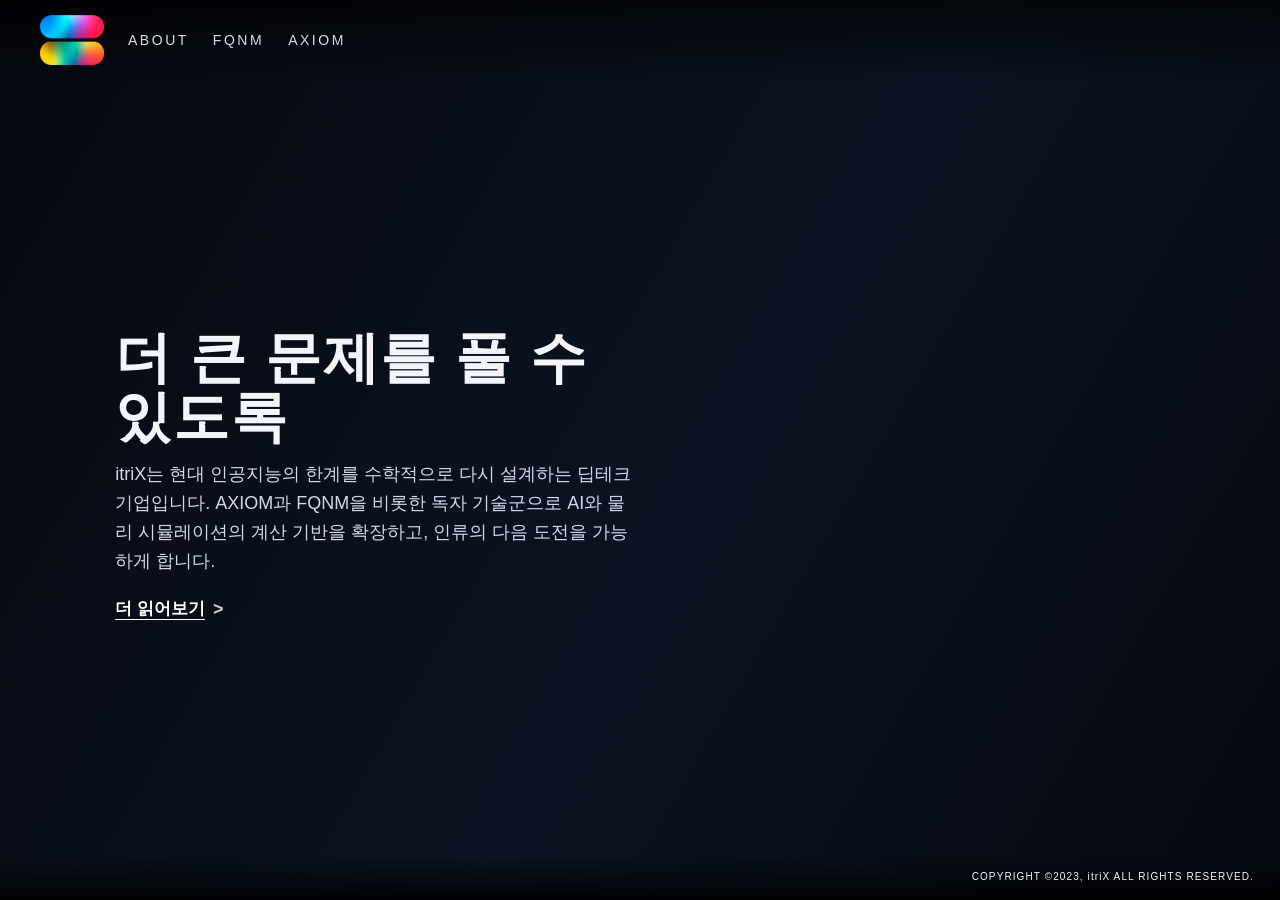
==== commit 558e2884: "Update site navigation and footer" ====
--- a/index.html
+++ b/index.html
@@ -18,7 +18,6 @@
         <a href="about.html">ABOUT</a>
         <a href="#section-2">FQNM</a>
         <a href="#section-3">AXIOM</a>
-        <a href="#section-3">Contact</a>
       </nav>
 
       <button class="menu-toggle" type="button" aria-label="메뉴 열기" aria-controls="site-nav" aria-expanded="false" data-menu-toggle>
@@ -81,12 +80,14 @@
     </main>
 
     <footer class="site-footer" aria-label="푸터 메뉴">
+      <!-- Footer menu reserved for future use.
       <ul class="footer-menu">
         <li><a href="#">Lorem</a></li>
         <li><a href="#">Ipsum</a></li>
         <li><a href="#">Dolor</a></li>
         <li><a href="#">Sit</a></li>
       </ul>
+      -->
 
       <p class="footer-copy">COPYRIGHT ©2023, itriX ALL RIGHTS RESERVED.</p>
     </footer>
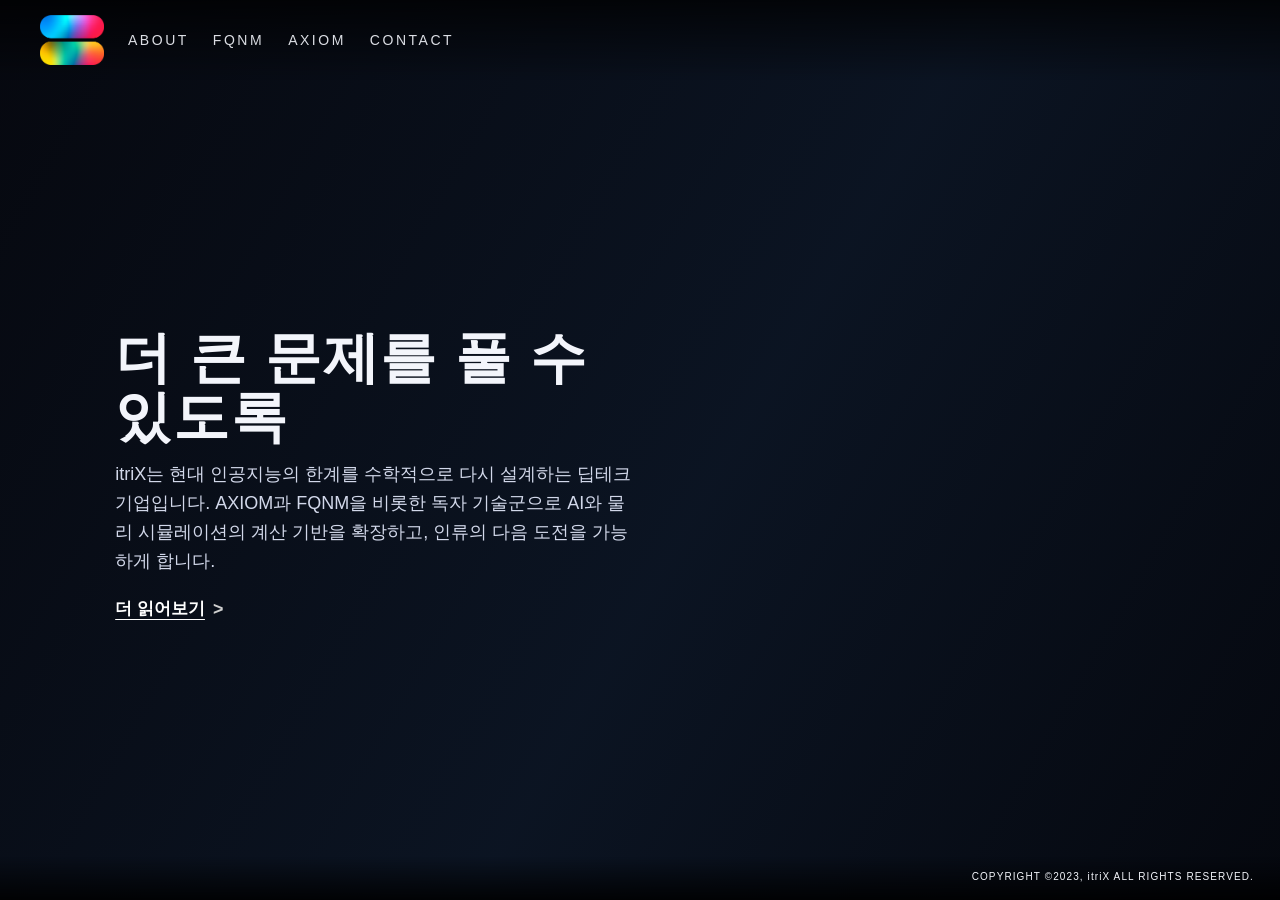
==== commit 9b4f8b45: "Add contact page" ====
--- a/index.html
+++ b/index.html
@@ -18,6 +18,7 @@
         <a href="about.html">ABOUT</a>
         <a href="#section-2">FQNM</a>
         <a href="#section-3">AXIOM</a>
+        <a href="contact.html">CONTACT</a>
       </nav>
 
       <button class="menu-toggle" type="button" aria-label="메뉴 열기" aria-controls="site-nav" aria-expanded="false" data-menu-toggle>
--- a/styles.css
+++ b/styles.css
@@ -878,9 +878,208 @@
   background: linear-gradient(to bottom, rgba(0, 0, 0, 0.82), rgba(0, 0, 0, 0));
 }
 
-.about-body .site-nav a[aria-current="page"] {
+.site-nav a[aria-current="page"] {
   opacity: 1;
   color: #fff;
+}
+
+.contact-body {
+  background: #020408;
+}
+
+.contact-page {
+  height: 100svh;
+  overflow-x: hidden;
+  overflow-y: auto;
+  background:
+    linear-gradient(120deg, rgba(232, 169, 90, 0.12), transparent 34%),
+    linear-gradient(235deg, rgba(54, 128, 152, 0.2), transparent 42%),
+    linear-gradient(135deg, #020408 0%, #07111d 52%, #020408 100%);
+}
+
+.contact-hero {
+  position: relative;
+  min-height: 100svh;
+  display: grid;
+  grid-template-columns: minmax(0, 1.1fr) minmax(320px, 0.64fr);
+  align-items: end;
+  gap: 7vw;
+  padding: 132px 9vw 86px;
+  overflow: hidden;
+}
+
+.contact-hero::before {
+  content: "";
+  position: absolute;
+  inset: 16vh 8vw auto auto;
+  width: min(42vw, 520px);
+  aspect-ratio: 1;
+  border: 1px solid rgba(255, 255, 255, 0.2);
+  transform: rotate(45deg);
+  opacity: 0.48;
+}
+
+.contact-hero::after {
+  content: "";
+  position: absolute;
+  left: 9vw;
+  right: 9vw;
+  bottom: 48px;
+  height: 1px;
+  background: linear-gradient(90deg, rgba(255, 255, 255, 0.7), rgba(232, 169, 90, 0.45), transparent);
+}
+
+.contact-copy,
+.contact-details {
+  position: relative;
+  z-index: 1;
+}
+
+.contact-kicker {
+  margin: 0 0 18px;
+  color: #e8a95a;
+  font-size: 12px;
+  font-weight: 700;
+  letter-spacing: 0;
+  text-transform: uppercase;
+}
+
+.contact-copy h1 {
+  max-width: 860px;
+  margin: 0;
+  font-size: 76px;
+  line-height: 0.98;
+  font-weight: 700;
+}
+
+.contact-lede {
+  max-width: 640px;
+  margin: 24px 0 0;
+  color: var(--muted);
+  font-size: 17px;
+  line-height: 1.7;
+}
+
+.contact-details {
+  align-self: end;
+  display: grid;
+  gap: 0;
+  font-style: normal;
+  border-top: 1px solid rgba(255, 255, 255, 0.34);
+}
+
+.contact-line {
+  display: grid;
+  gap: 11px;
+  margin: 0;
+  padding: 25px 0;
+  border-bottom: 1px solid rgba(255, 255, 255, 0.2);
+}
+
+.contact-line span {
+  color: rgba(243, 245, 251, 0.66);
+  font-size: 11px;
+  font-weight: 700;
+  letter-spacing: 0;
+  text-transform: uppercase;
+}
+
+.contact-line strong {
+  font-size: 26px;
+  line-height: 1.35;
+  font-weight: 500;
+}
+
+.contact-line-primary strong {
+  color: #fff;
+}
+
+.contact-line-primary:hover strong {
+  color: #e8a95a;
+}
+
+@media (max-width: 1200px) {
+  .contact-hero {
+    gap: 56px;
+  }
+
+  .contact-copy h1 {
+    font-size: 64px;
+  }
+}
+
+@media (max-height: 700px) {
+  .contact-hero {
+    padding-top: 112px;
+    padding-bottom: 74px;
+  }
+
+  .contact-copy h1 {
+    font-size: 58px;
+  }
+
+  .contact-lede {
+    margin-top: 18px;
+    font-size: 15px;
+    line-height: 1.55;
+  }
+
+  .contact-line {
+    padding: 18px 0;
+  }
+}
+
+@media (max-width: 900px) {
+  .contact-hero {
+    min-height: 100svh;
+    grid-template-columns: 1fr;
+    align-content: end;
+    align-items: end;
+    gap: 42px;
+    padding: 118px 24px 84px;
+  }
+
+  .contact-hero::before {
+    inset: 112px -90px auto auto;
+    width: 290px;
+  }
+
+  .contact-hero::after {
+    left: 24px;
+    right: 24px;
+    bottom: 48px;
+  }
+
+  .contact-kicker {
+    margin-bottom: 14px;
+    font-size: 11px;
+  }
+
+  .contact-copy h1 {
+    max-width: 640px;
+    font-size: 44px;
+    line-height: 1.04;
+  }
+
+  .contact-lede {
+    max-width: 560px;
+    margin-top: 20px;
+    font-size: 15px;
+    line-height: 1.6;
+  }
+
+  .contact-details {
+    width: 100%;
+  }
+
+  .contact-line {
+    padding: 20px 0;
+  }
+
+  .contact-line strong {
+    font-size: 21px;
+    overflow-wrap: anywhere;
+  }
 }
 
 .about-progress {
